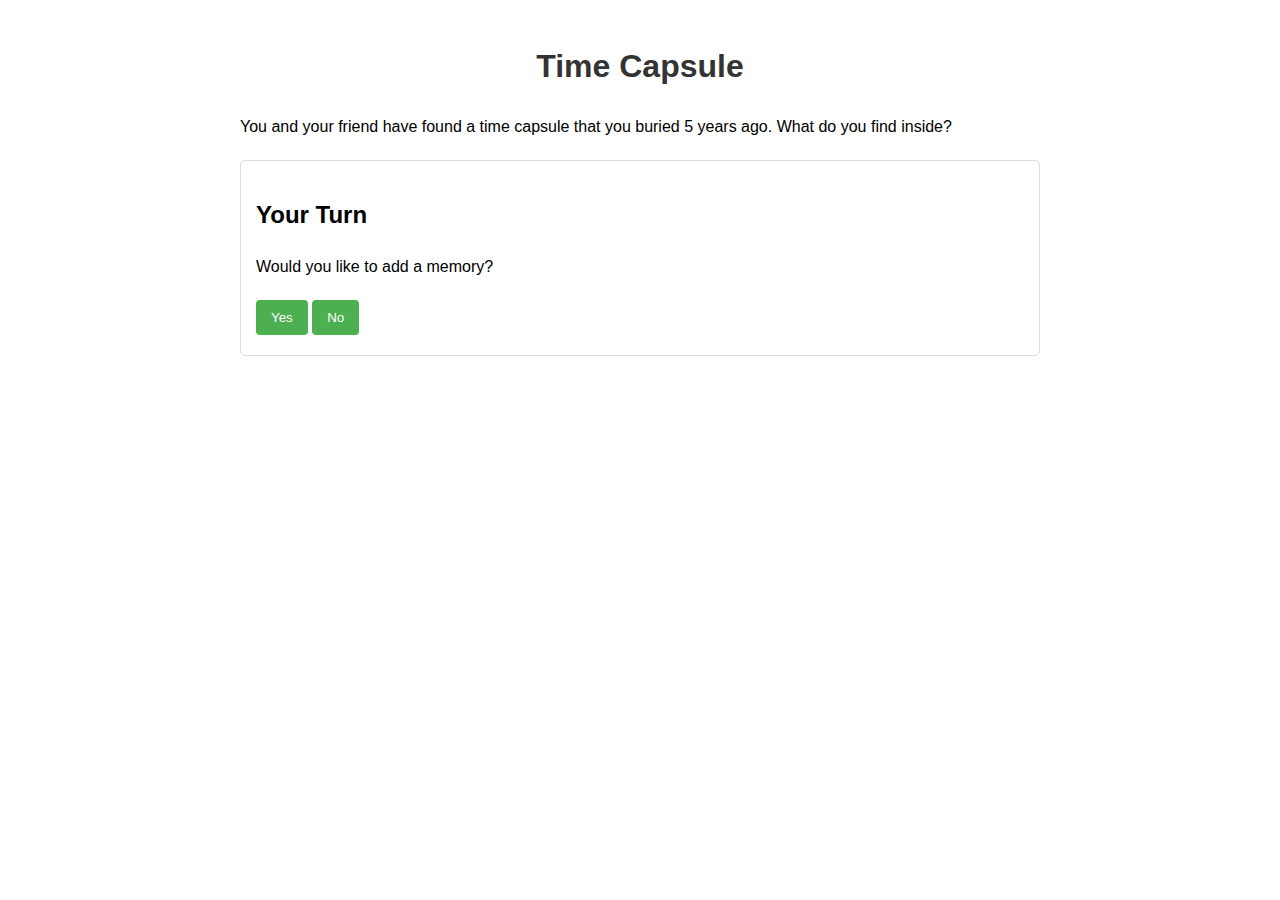
==== TimeCapsule.html @ e9347f2a "initial commit" ====
<!DOCTYPE html>
<html lang="en">
<head>
    <meta charset="UTF-8">
    <meta name="viewport" content="width=device-width, initial-scale=1.0">
    <link rel="stylesheet" href="style2.css">
    <title>Time Capsule</title>
    <style>
        body {
            font-family: Arial, sans-serif;
            max-width: 800px;
            margin: 0 auto;
            padding: 20px;
            line-height: 1.6;
        }
        h1 {
            text-align: center;
            color: #333;
        }
        .user-section {
            margin: 20px 0;
            padding: 15px;
            border: 1px solid #ddd;
            border-radius: 5px;
        }
        .time-capsule {
            margin-top: 30px;
            padding: 20px;
            background-color: #f9f9f9;
            border-radius: 5px;
            border: 2px solid #333;
        }
        .hidden {
            display: none;
        }
        button {
            background-color: #4CAF50;
            color: white;
            padding: 10px 15px;
            border: none;
            border-radius: 4px;
            cursor: pointer;
            margin: 5px 0;
        }
        button:hover {
            background-color: #45a049;
        }
        input[type="text"] {
            width: 100%;
            padding: 8px;
            margin: 5px 0;
            box-sizing: border-box;
        }
    </style>
</head>
<body>
    <h1>Time Capsule</h1>
    
    <p>You and your friend have found a time capsule that you buried 5 years ago. What do you find inside?</p>
    
    <div id="user1Section" class="user-section">
        <h2>Your Turn</h2>
        <div id="user1Questions">
            <div>
                <p>Would you like to add a memory?</p>
                <button onclick="addItem('user1', 'memory')">Yes</button>
                <button onclick="nextQuestion('user1', 'memory')">No</button>
                <div id="user1memoryInput" class="hidden">
                    <p>What memory would you like to add?</p>
                    <input type="text" id="user1memoryText">
                    <button onclick="saveItem('user1', 'memory')">Save</button>
                </div>
            </div>
            
            <div id="user1connectionQuestion" class="hidden">
                <p>Would you like to add a special connection?</p>
                <button onclick="addItem('user1', 'connection')">Yes</button>
                <button onclick="nextQuestion('user1', 'connection')">No</button>
                <div id="user1connectionInput" class="hidden">
                    <p>What connection would you like to add?</p>
                    <input type="text" id="user1connectionText">
                    <button onclick="saveItem('user1', 'connection')">Save</button>
                </div>
            </div>
            
            <div id="user1songQuestion" class="hidden">
                <p>Would you like to add a song?</p>
                <button onclick="addItem('user1', 'song')">Yes</button>
                <button onclick="nextQuestion('user1', 'song')">No</button>
                <div id="user1songInput" class="hidden">
                    <p>Enter the song name:</p>
                    <input type="text" id="user1songText">
                    <button onclick="saveItem('user1', 'song')">Save</button>
                </div>
            </div>
        </div>
    </div>
    
    <div id="user2Section" class="user-section hidden">
        <h2> Hannah P from <b>School</b> also added to the time capsule. </h2>
    </div>
    
    <div id="viewCapsuleSection" class="hidden">
        <h2>View Time Capsule</h2>
        <p>Would you like to see what's inside the time capsule?</p>
        <button onclick="displayCapsuleContents()">Yes</button>
        <button onclick="resetTimeCapsule()">Start Over</button>
    </div>
    
    <div id="capsuleContents" class="time-capsule hidden">
        <h2>===== TIME CAPSULE CONTENTS =====</h2>
        <div id="contents"></div>
        
        <button onclick="resetTimeCapsule()">Start Over</button>
        
    </div>

    <script>
        // Equivalent to the Java CapsuleItem class
        class CapsuleItem {
            constructor(user, type, content) {
                this.user = user;
                this.type = type;
                this.content = content;
            }
        }

        // Store capsule items
        let capsuleItems = [];
        
        // Try to load existing data from localStorage
        function loadExistingData() {
            const savedData = localStorage.getItem('timeCapsuleData');
            if (savedData) {
                capsuleItems = JSON.parse(savedData);
            }
        }
        
        // Save data to localStorage
        function saveData() {
            localStorage.setItem('timeCapsuleData', JSON.stringify(capsuleItems));
        }
        
        // Show the input field for an item
        function addItem(user, type) {
            document.getElementById(user + type + 'Input').classList.remove('hidden');
        }
        
        // Move to the next question
        function nextQuestion(user, currentType) {
            if (currentType === 'memory') {
                document.getElementById(user + 'connectionQuestion').classList.remove('hidden');
            } else if (currentType === 'connection') {
                document.getElementById(user + 'songQuestion').classList.remove('hidden');
            } else if (currentType === 'song') {
                if (user === 'user1') {
                    // Move to user2's turn
                    document.getElementById('user1Section').classList.add('hidden');
                    document.getElementById('user2Section').classList.remove('hidden');
                    
                    // Add Hannah's items when moving to user2's section
                    addHannahsItems();
                    
                    // After adding Hannah's items, move to view section
                    setTimeout(function() {
                        document.getElementById('user2Section').classList.add('hidden');
                        document.getElementById('viewCapsuleSection').classList.remove('hidden');
                    }, 1000); // Short delay to simulate Hannah's items being added
                } else {
                    // End of inputs, show view option
                    document.getElementById('user2Section').classList.add('hidden');
                    document.getElementById('viewCapsuleSection').classList.remove('hidden');
                }
            }
        }
        
        // Save an item to the capsule
        function saveItem(user, type, content = null) {
            if (!content) {
                content = document.getElementById(user + type + 'Text').value.trim();
            }
            
            if (content) {
                capsuleItems.push(new CapsuleItem(user, type, content));
                saveData();
            }
            
            // Only move to next question and hide input if this is a user interaction (not a hardcoded item)
            if (!content) {
                // Move to next question
                nextQuestion(user, type);
                
                // Hide the input
                document.getElementById(user + type + 'Input').classList.add('hidden');
            }
        }
        
        // Function to add Hannah's hardcoded items
        function addHannahsItems() {
            // Add hardcoded items for Hannah (user2)
            capsuleItems.push(new CapsuleItem('user2', 'memory', 'The time we went to the beach'));
            capsuleItems.push(new CapsuleItem('user2', 'connection', 'Our first day of school'));
            capsuleItems.push(new CapsuleItem('user2', 'song', 'Happy'));
            saveData();
        }
        
        // Display the contents of the time capsule
        function displayCapsuleContents() {
            const contentsDiv = document.getElementById('contents');
            contentsDiv.innerHTML = '';
            
            if (capsuleItems.length === 0) {
                contentsDiv.innerHTML = '<p>The time capsule is empty!</p>';
            } else {
                capsuleItems.forEach(item => {
                    const displayUser = item.user === 'user1' ? 'You' : 'Hannah P';
                    const p = document.createElement('p');
                    p.textContent = `${displayUser} added a ${item.type}: ${item.content}`;
                    contentsDiv.appendChild(p);
                });
            }
            
            document.getElementById('viewCapsuleSection').classList.add('hidden');
            document.getElementById('capsuleContents').classList.remove('hidden');
        }
        
        // Reset the time capsule
        function resetTimeCapsule() {
            capsuleItems = [];
            saveData();
            location.reload();
        }
        
        // Load data when the page loads
        window.onload = function() {
            loadExistingData();
        };
    </script>
</body>
</html>
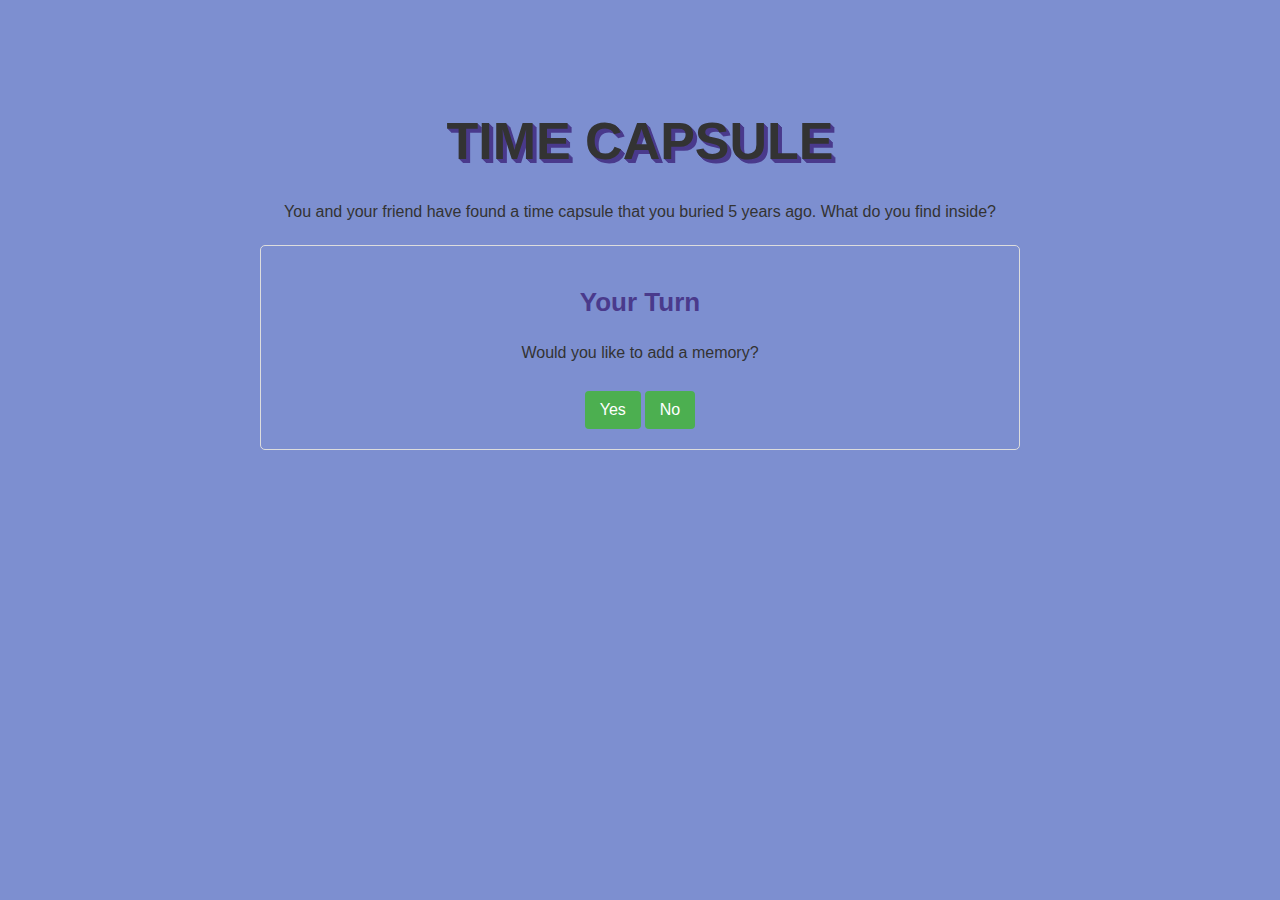
==== commit 7e3b4cb6: "final fixes" ====
--- a/TimeCapsule.html
+++ b/TimeCapsule.html
@@ -68,7 +68,8 @@
                 <div id="user1memoryInput" class="hidden">
                     <p>What memory would you like to add?</p>
                     <input type="text" id="user1memoryText">
-                    <button onclick="saveItem('user1', 'memory')">Save</button>
+                    <button onclick="saveItem('user1', 'memory'); nextQuestion('user1', 'memory')">Save</button>
+
                 </div>
             </div>
             
@@ -79,7 +80,7 @@
                 <div id="user1connectionInput" class="hidden">
                     <p>What connection would you like to add?</p>
                     <input type="text" id="user1connectionText">
-                    <button onclick="saveItem('user1', 'connection')">Save</button>
+                    <button onclick="saveItem('user1', 'connection'); nextQuestion('user1', 'connection')">Save</button>
                 </div>
             </div>
             
@@ -90,7 +91,7 @@
                 <div id="user1songInput" class="hidden">
                     <p>Enter the song name:</p>
                     <input type="text" id="user1songText">
-                    <button onclick="saveItem('user1', 'song')">Save</button>
+                    <button onclick="saveItem('user1', 'song'); nextQuestion('user1', 'song')">Save</button>
                 </div>
             </div>
         </div>
--- a/style2.css
+++ b/style2.css
@@ -0,0 +1,670 @@
+/* General Styles */
+body {
+    font-family: "Poppins", sans-serif;
+    background: linear-gradient(135deg, #e0e6ff, #d8ccff);
+    color: #333;
+    text-align: center;
+    padding: 20px;
+    margin: 0;
+}
+
+/* Container */
+.container {
+    max-width: 600px;
+    margin: auto;
+    background: white;
+    padding: 25px;
+    border-radius: 12px;
+    box-shadow: 0 4px 10px rgba(102, 51, 153, 0.2);
+    animation: fadeIn 0.6s ease-in-out;
+}
+
+/* Heading */
+h1 {
+    font-size: 28px;
+    color: #4a3a8c; /* Darker SlateBlue for better contrast */
+    margin-bottom: 10px;
+}
+
+p {
+    font-size: 16px;
+    color: #333; /* Darker text for better readability */
+    margin-bottom: 20px;
+}
+
+/* Checklist Styling */
+ul {
+    list-style: none;
+    padding: 0;
+    max-height: 400px;
+    overflow-y: auto;
+    scrollbar-width: thin;
+    scrollbar-color: #6a5acd transparent;
+}
+
+/* Individual List Item */
+li {
+    display: flex;
+    align-items: center;
+    justify-content: space-between;
+    padding: 12px 15px;
+    margin: 6px 0;
+    background: #6a5acd; /* Darker background for contrast */
+    border-radius: 8px;
+    font-size: 16px;
+    transition: background 0.3s;
+    color: white; /* White text for better contrast */
+}
+
+li:hover {
+    background: #5d4eb3; /* Darker on hover */
+}
+
+/* Custom Checkboxes */
+input[type="checkbox"] {
+    transform: scale(1.3);
+    cursor: pointer;
+    accent-color: #4a3a8c;
+}
+
+/* Reset Button */
+button {
+    margin-top: 20px;
+    padding: 12px 18px;
+    border: none;
+    background: #6a5acd;
+    color: white;
+    font-size: 16px;
+    cursor: pointer;
+    border-radius: 8px;
+    transition: 0.3s ease;
+}
+
+button:hover {
+    background: #5d4eb3;
+}
+
+/* Scrollbar Customization */
+ul::-webkit-scrollbar {
+    width: 6px;
+}
+
+ul::-webkit-scrollbar-thumb {
+    background: #6a5acd;
+    border-radius: 10px;
+}
+
+ul::-webkit-scrollbar-track {
+    background: transparent;
+}
+
+/* Fade-in Animation */
+@keyframes fadeIn {
+    from {
+        opacity: 0;
+        transform: translateY(-10px);
+    }
+    to {
+        opacity: 1;
+        transform: translateY(0);
+    }
+}
+
+/* Navigation Bar */
+*,*:before,*:after {
+    box-sizing: border-box;
+}
+
+:after {
+    content: "";
+}
+
+section {
+    position: relative;
+    left: 100px;
+}
+
+h1 {
+    margin: 80px 0 10px 0;
+    font-size: 52px;
+    font-family: 'Montserrat', sans-serif;
+    text-transform: uppercase;
+    text-shadow: 1px 1px 0px #4a3a8c,
+    2px 2px 0px #4a3a8c,
+    3px 3px 0px #4a3a8c,
+    4px 4px 0px #4a3a8c;
+    color: white; /* Ensure text is white */
+}
+
+h2 {
+    font-size: 24px;
+    color: #4a3a8c;
+}
+
+body {
+    padding: 100px 0;
+    background: #7d8fd0; /* Stronger blue for better contrast */
+    color: white;
+    max-width: 640px;
+    font-family: 'Montserrat', sans-serif;
+    font-size: 14px;
+    line-height: 1.4;
+    font-smoothing: anti-aliased;
+}
+
+nav {
+    float: left;
+    position: relative;
+    top: 0;
+    left: 0;
+    background: transparent;
+}
+
+nav ul {
+    text-align: center;
+}
+
+nav ul li {
+    position: relative;
+    width: 70px;
+    cursor: pointer;
+    background: #5d3fd3; /* Darker BlueViolet for better contrast */
+    text-transform: uppercase;
+    transition: all .4s ease-out;
+    color: white; /* Ensure text is white */
+}
+
+nav ul li:after {
+    position: absolute;
+    background: white;
+    color: #5d3fd3;
+    top: 0;
+    left: 70px;
+    width: 70px; height: 100%;
+    opacity: .5;
+    transform: perspective(400px) rotateY(90deg);
+    transform-origin: 0 100%;
+    transition: all .4s ease-out;
+}
+
+nav ul li:nth-child(1):after {
+    content: "Home";
+    line-height: 88px;
+}
+nav ul li:nth-child(2):after {
+    content: "bucketList";
+    line-height: 88px;
+}
+nav ul li:nth-child(3):after {
+    content: "Work";
+    line-height: 85px;
+}
+nav ul li:nth-child(4):after {
+    content: "Say hi";
+    line-height: 70px;
+}
+
+nav ul li:hover {
+    transform: translateX(-70px);
+}
+
+nav ul li:hover:after {
+    opacity: 1;
+    transform: perspective(400px) rotateY(0deg) scale(1);
+}
+
+nav ul li > div {
+    display: inline-block;
+    padding: 25px 0;
+    background: transparent;
+}
+
+nav ul li div { position: relative; }
+
+.roof {
+    width: 0;
+    height: 0;
+    top: 2px;
+    border-style: solid;
+    border-width: 0 21px 15px 21px;
+    border-color: transparent transparent #ffffff transparent;
+}
+
+.roof-edge {
+    position: absolute;
+    z-index: 20;
+    left: -17px;
+    top: 3px;
+    width: 0;
+    height: 0;
+    border-style: solid;
+    border-width: 0 17px 12px 17px;
+    border-color: transparent transparent #5d3fd3 transparent;
+}
+/*white triangle over blue-violet triangle*/
+.roof-edge:after {
+    position: absolute;
+    left: -14.5px;
+    top: 3px;
+    width: 0;
+    height: 0;
+    border-style: solid;
+    border-width: 0 14.5px 10px 14.5px;
+    border-color: transparent transparent white transparent;
+}
+
+.front {
+    position: relative;
+    top: 3px;
+    width: 28.5px;
+    height: 20px;
+    margin: 0 auto;
+    background: white;
+}
+/*door*/
+.front:after {
+    position: absolute;
+    background: #5d3fd3;
+    width: 11px;
+    height: 13px;
+    bottom: 0;
+    left: 9px;
+}
+
+/*/// About me ////*/
+
+.head {
+    width: 32px;
+    height: 35px;
+    background: white;
+    border-radius: 8px;
+}
+/*mouth*/
+.head:after {
+    width: 4px;
+    height: 10px;
+    background: white;
+    position: absolute;
+    border-radius: 4px 0 0 4px;
+    top: 21px;
+    left: 14px;
+    transform: rotate(270deg);
+}
+
+.eyes {
+    width: 8px;
+    height: 5px;
+    border-radius: 50%;
+    position: absolute;
+    top: 10px;
+    left: 5px;
+    background: #5d3fd3;
+}
+/*right eye*/
+.eyes:after {
+    width: 8px;
+    height: 5px;
+    border-radius: 50%;
+    position: absolute;
+    top: 0;
+    left: 14px;
+    background: #5d3fd3;
+}
+
+.beard {
+    width: 32px;
+    height: 17px;
+    background: #5d3fd3;
+    border: 2px solid white;
+    position: absolute;
+    bottom: 0;
+    left: 0;
+    border-radius: 0 0 8px 8px;
+}
+/*nose*/
+.beard:after {
+    position: absolute;
+    top: -2px;
+    left: 11px;
+    background: white;
+    width: 6px;
+    height: 4px;
+    border-left: 1px solid #5d3fd3;
+    border-right: 1px solid #5d3fd3;
+}
+
+/*//work//*/
+
+.paper {
+    position: relative;
+    height: 32px;
+    width: 29px;
+    background: white;
+    border: 2px solid white;
+}
+
+/*window*/
+.paper:after {
+    position: absolute;
+    top: 1px;
+    left: 0;
+    width: 25px;
+    height: 29px;
+    background: white;
+    border-top: 4px solid #5d3fd3;
+}
+
+.lines {
+    position: absolute;
+    top: 36px;
+    left: 5px;
+    width: 11px;
+    box-shadow: 0 0 0 1px #5d3fd3;
+}
+
+.lines:after {
+    position: absolute;
+    top: 4px;
+    left: 3px;
+    width: 14px;
+    box-shadow: 0 0 0 1px #5d3fd3;
+}
+
+.lines:nth-child(2) {
+    position: absolute;
+    top: 44px;
+    left: 8px;
+    width: 11px;
+}
+
+.lines:nth-child(2):after {
+    position: absolute;
+    top: 4px;
+    left: -3px;
+    width: 11px;
+}
+
+.lines:nth-child(3) {
+    position: absolute;
+    top: 52px;
+    left: 8px;
+    width: 14px;
+}
+
+.lines:nth-child(3):after {
+    display: none;
+}
+
+/*//mail //*/
+
+.mail-base {
+    position: relative;
+    width: 32px;
+    height: 18px;
+    background: white;
+}
+
+.mail-top {
+    position: absolute;
+    z-index: 20;
+    left: 0;
+    top: 0;
+    width: 0;
+    height: 0;
+    transform: rotate(180deg);
+    border-style: solid;
+    border-width: 0 16px 11px 16px;
+    border-color: transparent transparent #5d3fd3 transparent;
+}
+
+.mail-top:after {
+    position: absolute;
+    z-index: 20;
+    left: -16px;
+    top: 3px;
+    width: 0;
+    height: 0;
+    border-style: solid;
+    border-width: 0 16px 9px 16px;
+    border-color: transparent transparent white transparent;
+}
+
+/* Hero Section */
+.hero {
+    height: 80vh;
+    display: flex;
+    align-items: center;
+    justify-content: center;
+    text-align: center;
+    color: white;
+    padding: 20px;
+    background: linear-gradient(135deg, #5d4eb3, #3c1f70); /* Darker gradient for better contrast */
+}
+
+.hero-text {
+    max-width: 600px;
+    background: rgba(62, 19, 117, 0.8); /* Higher opacity for better readability */
+    padding: 20px;
+    border-radius: 10px;
+}
+
+.hero h1 {
+    font-size: 36px;
+    margin-bottom: 10px;
+    text-shadow: 1px 1px 2px rgba(0, 0, 0, 0.5); /* Shadow for better readability */
+}
+
+.hero p {
+    font-size: 18px;
+    margin-bottom: 20px;
+    color: white; /* Ensure text is white */
+}
+
+/* Button Styles */
+.btn {
+    background: #5d4eb3; /* Darker shade for better contrast */
+    color: white;
+    padding: 12px 18px;
+    text-decoration: none;
+    font-size: 16px;
+    border-radius: 8px;
+    display: inline-block;
+    transition: 0.3s;
+}
+
+.btn:hover {
+    background: #4a3a8c;
+}
+
+/* About Section */
+.about, .contact {
+    text-align: center;
+    padding: 50px 20px;
+    max-width: 800px;
+    margin: auto;
+}
+
+h2 {
+    font-size: 26px;
+    color: #4a3a8c;
+    margin-bottom: 10px;
+}
+
+.about p, .contact p {
+    font-size: 18px;
+    color: #333; /* Darker text for better readability */
+}
+
+/* Contact Section */
+.contact {
+    background: #6a5acd;
+    padding: 50px 20px;
+    color: white; /* White text for contact section */
+}
+
+.contact p {
+    color: white; /* Ensure text is white */
+}
+
+.contact a {
+    margin-top: 10px;
+    color: white;
+    text-decoration: underline;
+}
+
+.center-container {
+    width: 80%;
+    margin: 0 auto;
+}
+
+/* ===== BUCKET LIST SPECIFIC STYLES ===== */
+
+/* Main Navigation Bar for all pages */
+nav {
+    display: flex;
+    justify-content: space-between;
+    align-items: center;
+    background: #5d3fd3;
+    padding: 15px 30px;
+    position: fixed;
+    top: 0;
+    left: 0;
+    width: 100%;
+    box-shadow: 0 2px 8px rgba(0, 0, 0, 0.1);
+    z-index: 1000;
+}
+
+nav .logo {
+    font-size: 24px;
+    font-weight: 700;
+    color: white;
+    text-transform: uppercase;
+    letter-spacing: 1px;
+}
+
+nav ul {
+    display: flex;
+    list-style: none;
+    margin: 0;
+    padding: 0;
+    max-height: none;
+    overflow: visible;
+}
+
+nav ul li {
+    margin: 0 10px;
+    background: transparent;
+    width: auto;
+    transform: none;
+}
+
+nav ul li a {
+    color: white;
+    text-decoration: none;
+    padding: 8px 15px;
+    border-radius: 5px;
+    transition: background 0.3s;
+}
+
+nav ul li a:hover, nav ul li a.active {
+    background: rgba(255, 255, 255, 0.2);
+}
+
+/* Bucket List Container */
+.container h1 {
+    color: #5d3fd3;
+    font-size: 32px;
+    margin: 20px 0 15px;
+    text-shadow: none;
+    text-transform: none;
+}
+
+/* Bucket List Items */
+#bucket-list {
+    margin: 20px 0;
+}
+
+#bucket-list li {
+    background: #6a5acd;
+    padding: 15px;
+    margin-bottom: 10px;
+    border-radius: 8px;
+    display: flex;
+    align-items: center;
+    justify-content: space-between;
+    transition: all 0.3s;
+    cursor: pointer;
+    color: white;
+}
+
+#bucket-list li:hover {
+    background: #5d4eb3;
+    transform: translateY(-2px);
+}
+
+#bucket-list li.completed {
+    background: #9084db;
+    text-decoration: line-through;
+    opacity: 0.7;
+}
+
+/* Reset Button for Bucket List */
+#reset {
+    background: #5d3fd3;
+    color: white;
+    border: none;
+    padding: 12px 24px;
+    border-radius: 8px;
+    font-size: 16px;
+    cursor: pointer;
+    transition: all 0.3s;
+    margin-top: 20px;
+}
+
+#reset:hover {
+    background: #4a3a8c;
+    transform: translateY(-2px);
+}
+
+/* Adjustments for mobile view */
+@media (max-width: 768px) {
+    nav {
+        flex-direction: column;
+        padding: 15px;
+    }
+
+    nav .logo {
+        margin-bottom: 15px;
+    }
+
+    nav ul {
+        width: 100%;
+        justify-content: center;
+    }
+
+    nav ul li {
+        margin: 0 5px;
+    }
+
+    .container {
+        padding: 15px;
+    }
+}
+
+/* Body adjustments for pages with navigation */
+body {
+    padding-top: 70px;
+    max-width: 100%;
+}
+
+/* Fun emoji animations for bucket list */
+@keyframes bounce {
+    0%, 100% { transform: translateY(0); }
+    50% { transform: translateY(-10px); }
+}
+
+.container h1::before,
+.container h1::after {
+    animation: bounce 2s infinite;
+    display: inline-block;
+}